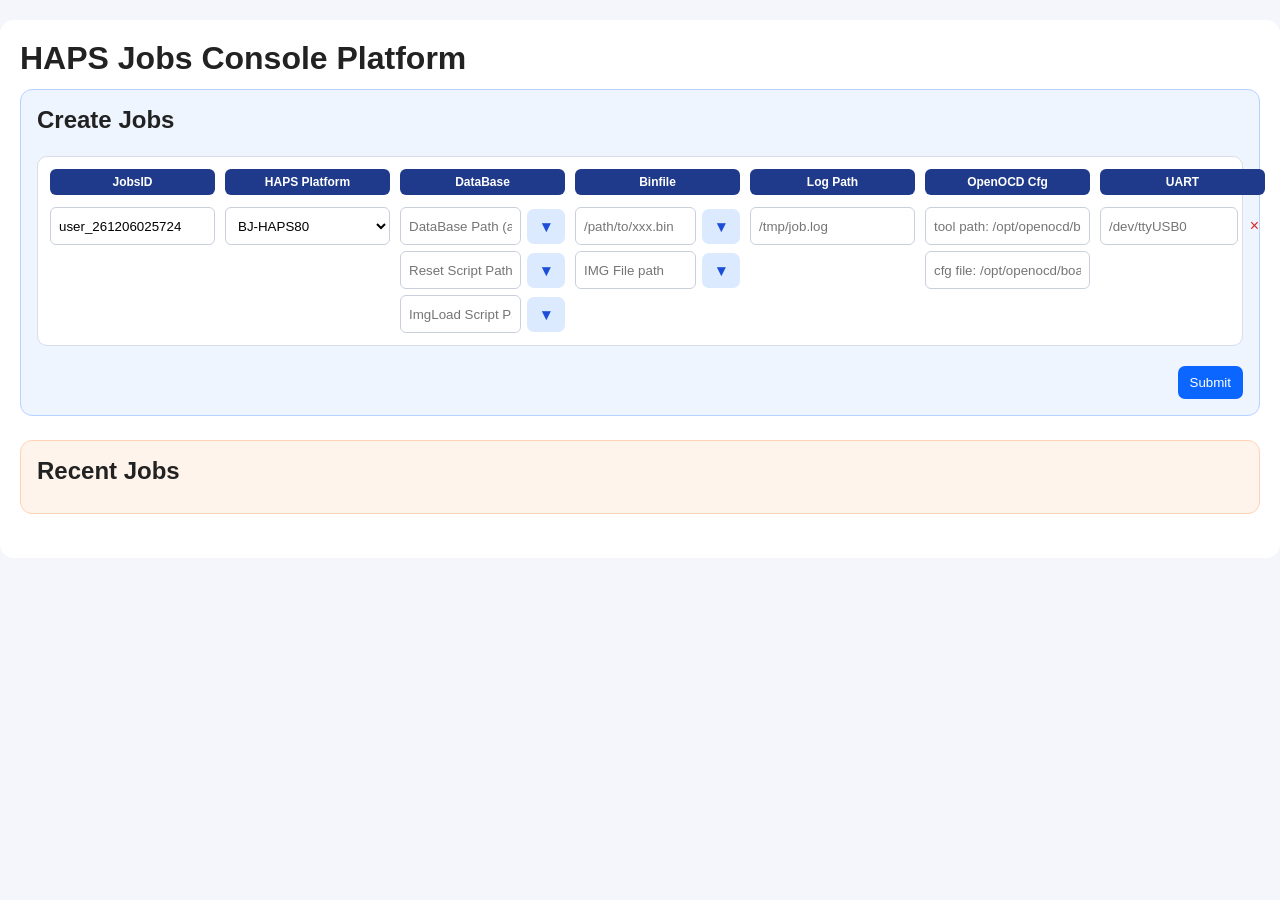
==== static/index.html @ 2254811b "Merge pull request #10 from Alex-inori/codex/enhance-main-branch-ui-features-g2jsci Replace bitfile " ====
<!doctype html>
<html lang="en">
<head>
  <meta charset="UTF-8" />
  <meta name="viewport" content="width=device-width, initial-scale=1.0" />
  <title>HAPS Jobs Console Platform</title>
  <link rel="stylesheet" href="/static/style.css" />
</head>
<body>
  <main class="container">
    <h1>HAPS Jobs Console Platform</h1>

    <section class="panel panel-new">
      <div class="header-row">
        <h2>Create Jobs</h2>
      </div>
      <form id="newJobsForm">
        <div id="newJobsList"></div>
        <div class="submit-row"><button id="submitBtn" type="submit">Submit</button></div>
      </form>
    </section>

    <section class="panel panel-recent">
      <h2>Recent Jobs</h2>
      <div id="recentJobs"></div>
    </section>
  </main>

  <template id="newJobTemplate">
    <div class="job-card row-grid">
      <label class="field"><span class="key">JobsID</span><input name="jobs_id" readonly /></label>
      <label class="field"><span class="key">HAPS Platform</span>
        <select name="haps_platform">
          <option value="BJ-HAPS80">BJ-HAPS80</option>
          <option value="CD-HAPS80">CD-HAPS80</option>
          <option value="CD-HAPS100">CD-HAPS100</option>
        </select>
      </label>

      <div class="field database-field">
        <span class="key">DataBase</span>
        <div class="stacked">
          <div class="inline-control">
            <input name="database_path" class="database-path" placeholder="DataBase Path (auto)" />
            <div class="dropdown-wrap">
              <button type="button" class="mini-btn database-browse-btn" title="Browse DataBase path">▾</button>
              <div class="directory-menu database-menu hidden"></div>
            </div>
          </div>
          <div class="inline-control">
            <input name="reset_script" class="reset-script-path" placeholder="Reset Script Path (auto)" />
            <div class="dropdown-wrap">
              <button type="button" class="mini-btn reset-browse-btn" title="Browse reset script path">▾</button>
              <div class="directory-menu reset-menu hidden"></div>
            </div>
          </div>
          <div class="inline-control">
            <input name="imgload_script" class="imgload-script-path" placeholder="ImgLoad Script Path (auto)" />
            <div class="dropdown-wrap">
              <button type="button" class="mini-btn imgload-browse-btn" title="Browse imgload script path">▾</button>
              <div class="directory-menu imgload-menu hidden"></div>
            </div>
          </div>
        </div>
      </div>

      <div class="field binfile-field">
        <span class="key">Binfile</span>
        <div class="stacked">
          <div class="inline-control">
            <input name="binfile" class="binfile-path" placeholder="/path/to/xxx.bin" />
            <div class="dropdown-wrap">
              <button type="button" class="mini-btn browse-btn" title="Browse binfile path">▾</button>
              <div class="directory-menu binfile-menu hidden"></div>
            </div>
          </div>
          <div class="inline-control">
            <input name="img_file" class="img-file-path" placeholder="IMG File path" />
            <div class="dropdown-wrap">
              <button type="button" class="mini-btn img-file-browse-btn" title="Browse IMG file path">▾</button>
              <div class="directory-menu img-file-menu hidden"></div>
            </div>
          </div>
        </div>
      </div>

      <label class="field"><span class="key">Log Path</span><input name="log_path" placeholder="/tmp/job.log" /></label>

      <div class="field openocd-field">
        <span class="key">OpenOCD Cfg</span>
        <div class="stacked">
          <input name="openocd_tool_path" placeholder="tool path: /opt/openocd/bin/openocd" />
          <input name="openocd_cfg_file" placeholder="cfg file: /opt/openocd/board.cfg" />
        </div>
      </div>

      <div class="field uart-field">
        <button type="button" class="key key-btn add-uart-btn">UART</button>
        <div class="uart-list"></div>
      </div>

      <div class="row-actions">
        <button class="delete-btn" type="button" title="Delete item">×</button>
        <button class="add-btn" type="button" title="Add next item">+</button>
      </div>
    </div>
  </template>

  <template id="uartTemplate">
    <div class="uart-item">
      <input class="uart-input" placeholder="/dev/ttyUSB0" />
      <button type="button" class="remove-uart-btn">×</button>
    </div>
  </template>

  <script src="/static/main.js"></script>
</body>
</html>
---- static/style.css ----
:root {
  --bg: #f4f6fb;
  --new-bg: #eef5ff;
  --recent-bg: #fff4ec;
  --new-border: #b8d2ff;
  --recent-border: #ffd3b3;
  --key-bg: #1f3a8a;
  --key-bg-recent: #b35a3a;
}

body { font-family: Arial, sans-serif; background: var(--bg); margin: 0; color: #222; }
.container { max-width: 1800px; margin: 20px auto; background: #fff; padding: 20px; border-radius: 14px; }
h1, h2 { margin: 0 0 12px; }
.panel { border-radius: 12px; padding: 16px; margin-bottom: 24px; }
.panel-new { background: var(--new-bg); border: 1px solid var(--new-border); }
.panel-recent { background: var(--recent-bg); border: 1px solid var(--recent-border); }
.header-row { display: flex; justify-content: space-between; align-items: center; margin-bottom: 10px; }

#newJobsForm { display: flex; flex-direction: column; gap: 10px; }
.submit-row { display: flex; justify-content: flex-end; }

.job-card, .recent-card { border: 1px solid #d8dde8; border-radius: 10px; padding: 12px; margin-bottom: 10px; background: #fff; }
.row-grid {
  display: grid;
  grid-template-columns: repeat(8, minmax(165px, 1fr)) auto;
  gap: 10px;
  align-items: stretch;
}
.recent-card.row-grid {
  grid-template-columns: repeat(4, minmax(165px, 1fr)) auto;
}

.field, .kv { display: flex; flex-direction: column; gap: 6px; }
.key {
  display: block;
  text-align: center;
  font-weight: 800;
  color: #fff;
  background: var(--key-bg);
  border-radius: 6px;
  padding: 6px 8px;
  margin-bottom: 6px;
  font-size: 12px;
}
.panel-recent .key { background: #ffb3ad; color: #7a1f16; }
.panel-recent .val { font-size: 14px; }
.panel-recent .kv .key, .panel-recent .kv .val { min-height: 38px; box-sizing: border-box; width: 100%; }
.key-btn { border: none; cursor: pointer; }

input, select, .val {
  width: 100%;
  box-sizing: border-box;
  min-height: 38px;
  padding: 8px;
  border: 1px solid #c9cfdb;
  border-radius: 6px;
  background: #fff;
}
.val { background: #f9fafb; }

.inline-control { display: grid; grid-template-columns: 1fr auto; gap: 6px; align-items: center; }
.dropdown-wrap { position: relative; }
.stacked { display: grid; gap: 6px; }

button { padding: 9px 12px; border: none; border-radius: 7px; cursor: pointer; background: #0a66ff; color: #fff; white-space: nowrap; }
.mini-btn { padding: 8px 10px; }
.browse-btn, .database-browse-btn, .reset-browse-btn, .imgload-browse-btn, .img-file-browse-btn { background: #dbeafe; color: #1d4ed8; font-size: 16px; font-weight: 700; }
.mini-btn.active { background: #0b8f4d; }
.copy-btn { background: #dcfce7; color: #166534; }
.finish-btn { background: #b54708; }

.row-actions { display: flex; align-items: flex-start; justify-content: flex-end; gap: 6px; justify-self: end; padding-right: 0; margin-right: -4px; }
.delete-btn, .add-btn { font-size: 18px; font-weight: 400; line-height: 1; padding: 0; background: transparent; border-radius: 0; min-height: auto; }
.delete-btn { color: #dc2626; }
.add-btn { color: #16a34a; }

.uart-list { display: grid; gap: 6px; }
.uart-item { display: grid; grid-template-columns: 1fr auto; gap: 6px; }
.remove-uart-btn { background: transparent; color: #dc2626; font-size: 16px; font-weight: 400; padding: 0 6px; }

.actions { display: flex; align-items: center; justify-content: flex-end; gap: 10px; margin-left: auto; }
.status.Runing { color: #0a66ff; font-weight: 700; }
.status.Finish { color: #15803d; font-weight: 700; }
.status.Stopped, .status.Failed { color: #a11; font-weight: 700; }
.status-kv .val { display: flex; align-items: center; justify-content: center; text-align: center; }
.jobid-kv .key, .jobid-kv .jobid-val { width: 100%; }
.jobid-kv .jobid-val { white-space: nowrap; overflow: hidden; text-overflow: ellipsis; }

.dropdown-wrap { position: relative; }
.directory-menu {
  position: absolute;
  top: 42px;
  right: 0;
  z-index: 20;
  background: #fff;
  border: 1px solid #c9cfdb;
  border-radius: 6px;
  box-shadow: 0 8px 18px rgba(0, 0, 0, 0.12);
  min-width: 260px;
  max-height: 200px;
  overflow: auto;
}
.directory-option {
  display: block;
  width: 100%;
  border-radius: 0;
  border: none;
  background: #fff;
  color: #111;
  text-align: left;
  font-weight: 500;
  padding: 8px 10px;
}
.directory-option:hover { background: #eef5ff; }
.hidden { display: none; }

.browse-btn, .database-browse-btn, .reset-browse-btn, .imgload-browse-btn, .img-file-browse-btn { min-width: 38px; padding: 8px 10px; font-size: 16px; font-weight: 800; }
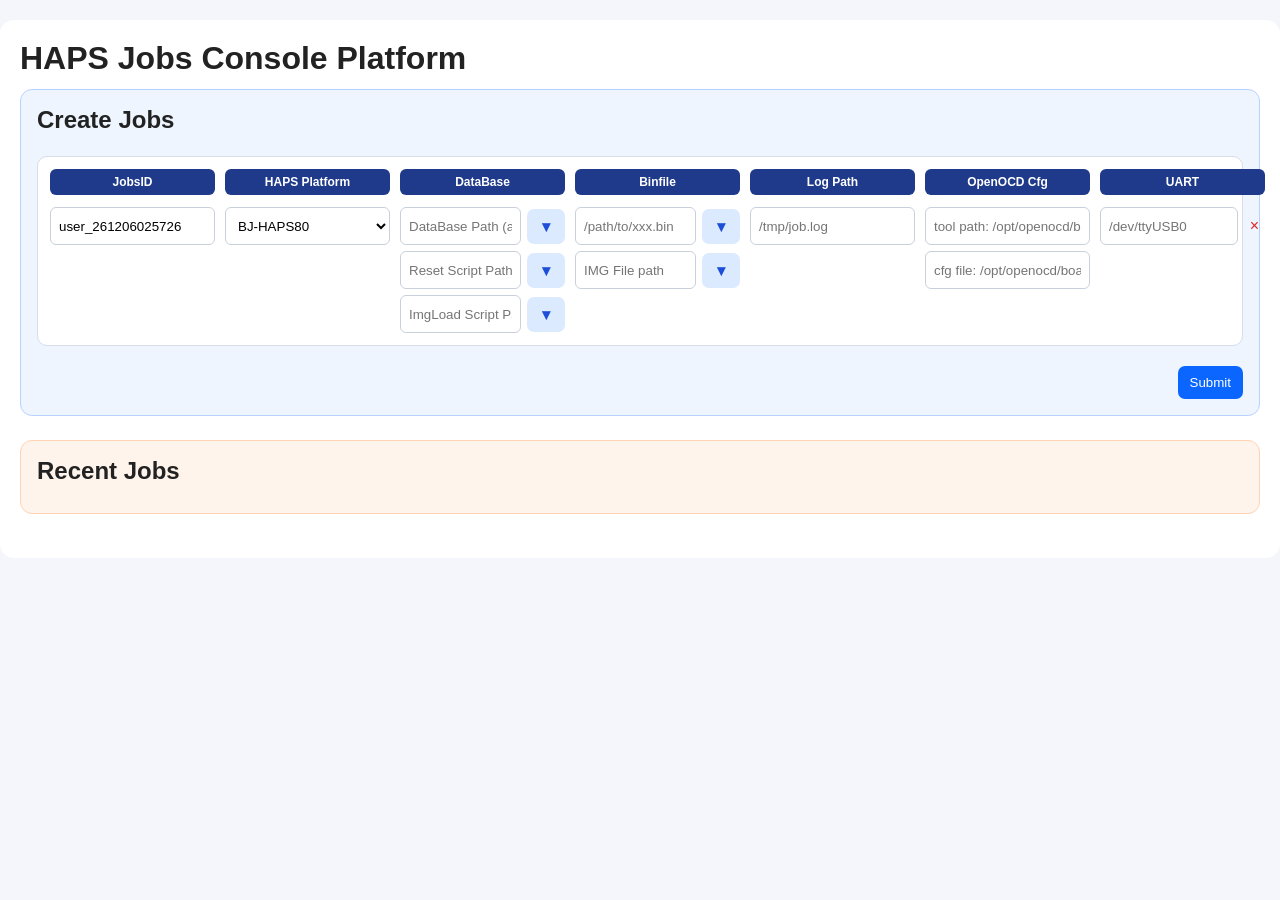
==== commit 26ad84b8: "Switch browse buttons to filesystem picker behavior" ====
--- a/static/index.html
+++ b/static/index.html
@@ -44,21 +44,18 @@
             <input name="database_path" class="database-path" placeholder="DataBase Path (auto)" />
             <div class="dropdown-wrap">
               <button type="button" class="mini-btn database-browse-btn" title="Browse DataBase path">▾</button>
-              <div class="directory-menu database-menu hidden"></div>
             </div>
           </div>
           <div class="inline-control">
             <input name="reset_script" class="reset-script-path" placeholder="Reset Script Path (auto)" />
             <div class="dropdown-wrap">
               <button type="button" class="mini-btn reset-browse-btn" title="Browse reset script path">▾</button>
-              <div class="directory-menu reset-menu hidden"></div>
             </div>
           </div>
           <div class="inline-control">
             <input name="imgload_script" class="imgload-script-path" placeholder="ImgLoad Script Path (auto)" />
             <div class="dropdown-wrap">
               <button type="button" class="mini-btn imgload-browse-btn" title="Browse imgload script path">▾</button>
-              <div class="directory-menu imgload-menu hidden"></div>
             </div>
           </div>
         </div>
@@ -71,14 +68,12 @@
             <input name="binfile" class="binfile-path" placeholder="/path/to/xxx.bin" />
             <div class="dropdown-wrap">
               <button type="button" class="mini-btn browse-btn" title="Browse binfile path">▾</button>
-              <div class="directory-menu binfile-menu hidden"></div>
             </div>
           </div>
           <div class="inline-control">
             <input name="img_file" class="img-file-path" placeholder="IMG File path" />
             <div class="dropdown-wrap">
               <button type="button" class="mini-btn img-file-browse-btn" title="Browse IMG file path">▾</button>
-              <div class="directory-menu img-file-menu hidden"></div>
             </div>
           </div>
         </div>
--- a/static/style.css
+++ b/static/style.css
@@ -87,31 +87,4 @@
 .jobid-kv .jobid-val { white-space: nowrap; overflow: hidden; text-overflow: ellipsis; }
 
 .dropdown-wrap { position: relative; }
-.directory-menu {
-  position: absolute;
-  top: 42px;
-  right: 0;
-  z-index: 20;
-  background: #fff;
-  border: 1px solid #c9cfdb;
-  border-radius: 6px;
-  box-shadow: 0 8px 18px rgba(0, 0, 0, 0.12);
-  min-width: 260px;
-  max-height: 200px;
-  overflow: auto;
-}
-.directory-option {
-  display: block;
-  width: 100%;
-  border-radius: 0;
-  border: none;
-  background: #fff;
-  color: #111;
-  text-align: left;
-  font-weight: 500;
-  padding: 8px 10px;
-}
-.directory-option:hover { background: #eef5ff; }
-.hidden { display: none; }
-
 .browse-btn, .database-browse-btn, .reset-browse-btn, .imgload-browse-btn, .img-file-browse-btn { min-width: 38px; padding: 8px 10px; font-size: 16px; font-weight: 800; }
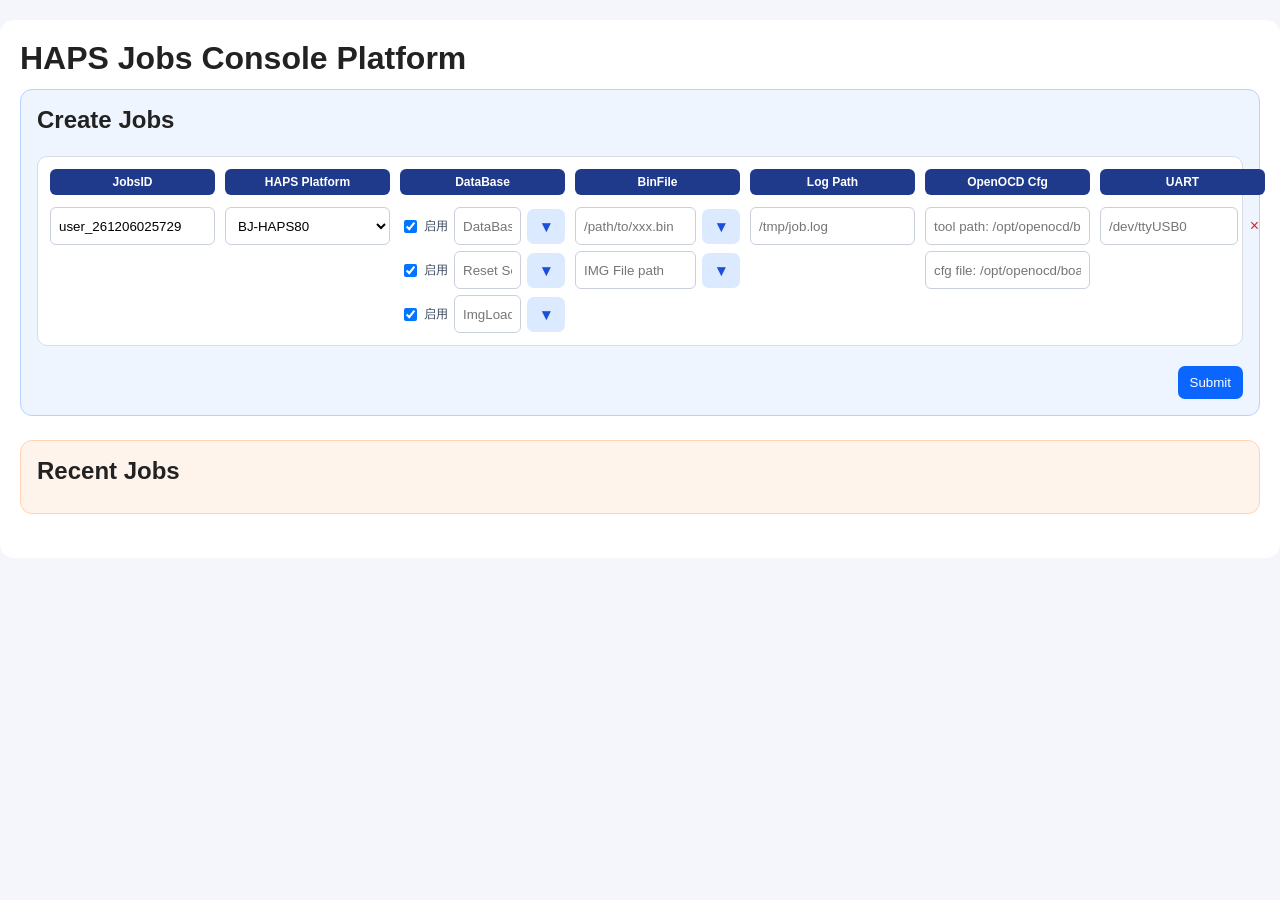
==== commit 26f5980e: "Improve Create Jobs database toggles and BinFile label" ====
--- a/static/index.html
+++ b/static/index.html
@@ -41,18 +41,21 @@
         <span class="key">DataBase</span>
         <div class="stacked">
           <div class="inline-control">
+            <label class="config-toggle"><input type="checkbox" class="db-config-toggle" data-target="database_path" checked />启用</label>
             <input name="database_path" class="database-path" placeholder="DataBase Path (auto)" />
             <div class="dropdown-wrap">
               <button type="button" class="mini-btn database-browse-btn" title="Browse DataBase path">▾</button>
             </div>
           </div>
           <div class="inline-control">
+            <label class="config-toggle"><input type="checkbox" class="db-config-toggle" data-target="reset_script" checked />启用</label>
             <input name="reset_script" class="reset-script-path" placeholder="Reset Script Path (auto)" />
             <div class="dropdown-wrap">
               <button type="button" class="mini-btn reset-browse-btn" title="Browse reset script path">▾</button>
             </div>
           </div>
           <div class="inline-control">
+            <label class="config-toggle"><input type="checkbox" class="db-config-toggle" data-target="imgload_script" checked />启用</label>
             <input name="imgload_script" class="imgload-script-path" placeholder="ImgLoad Script Path (auto)" />
             <div class="dropdown-wrap">
               <button type="button" class="mini-btn imgload-browse-btn" title="Browse imgload script path">▾</button>
@@ -62,7 +65,7 @@
       </div>
 
       <div class="field binfile-field">
-        <span class="key">Binfile</span>
+        <span class="key">BinFile</span>
         <div class="stacked">
           <div class="inline-control">
             <input name="binfile" class="binfile-path" placeholder="/path/to/xxx.bin" />
--- a/static/style.css
+++ b/static/style.css
@@ -42,7 +42,13 @@
   margin-bottom: 6px;
   font-size: 12px;
 }
-.panel-recent .key { background: #ffb3ad; color: #7a1f16; }
+.panel-recent .key {
+  background: #ffb3ad;
+  color: #fff;
+  display: flex;
+  align-items: center;
+  justify-content: center;
+}
 .panel-recent .val { font-size: 14px; }
 .panel-recent .kv .key, .panel-recent .kv .val { min-height: 38px; box-sizing: border-box; width: 100%; }
 .key-btn { border: none; cursor: pointer; }
@@ -88,3 +94,7 @@
 
 .dropdown-wrap { position: relative; }
 .browse-btn, .database-browse-btn, .reset-browse-btn, .imgload-browse-btn, .img-file-browse-btn { min-width: 38px; padding: 8px 10px; font-size: 16px; font-weight: 800; }
+
+.database-field .inline-control { grid-template-columns: auto 1fr auto; }
+.config-toggle { display: inline-flex; align-items: center; gap: 4px; font-size: 12px; color: #334155; white-space: nowrap; }
+.config-toggle input { width: auto; min-height: auto; }
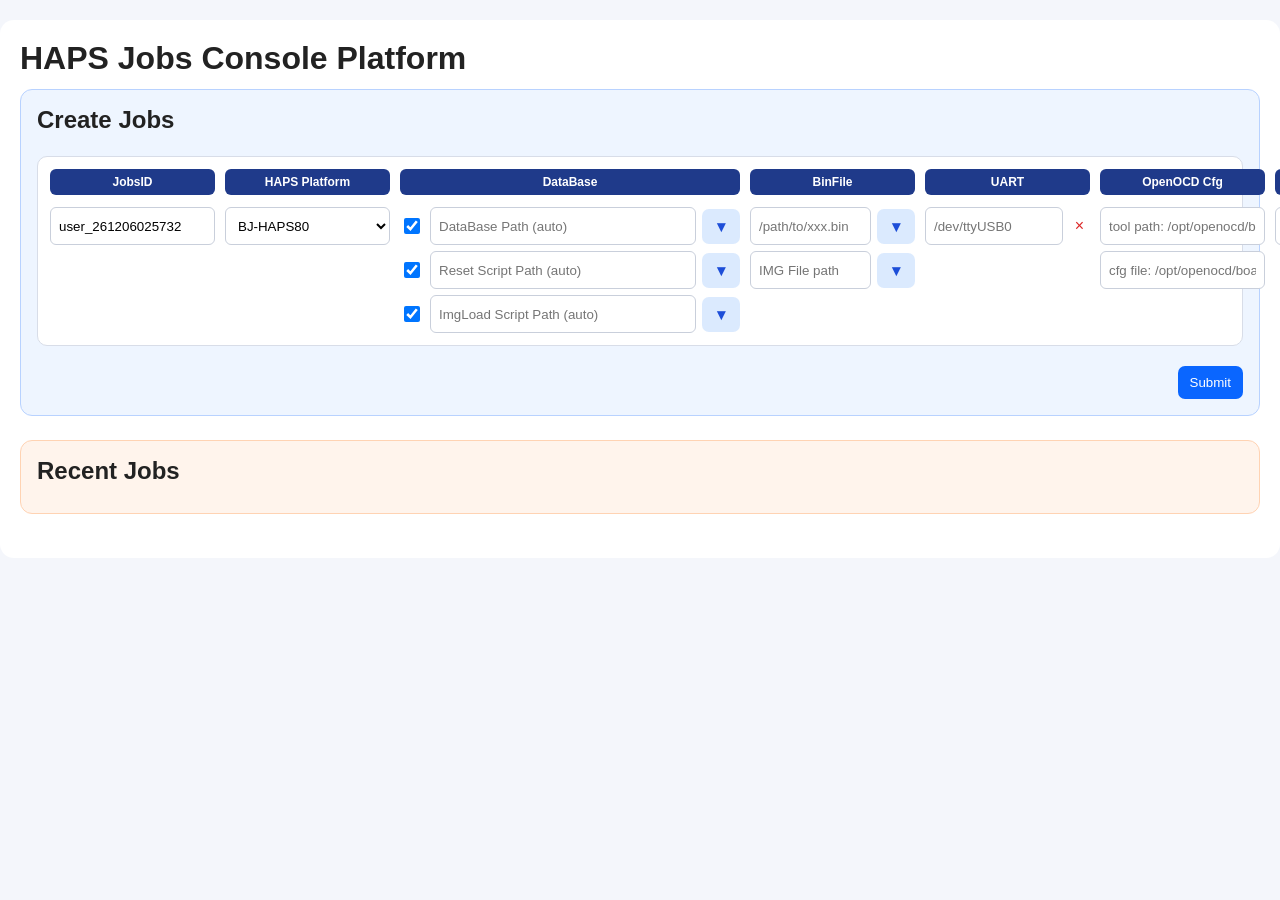
==== commit 5e76fc7b: "Swap UART and Log Path field positions" ====
--- a/static/index.html
+++ b/static/index.html
@@ -41,21 +41,21 @@
         <span class="key">DataBase</span>
         <div class="stacked">
           <div class="inline-control">
-            <label class="config-toggle"><input type="checkbox" class="db-config-toggle" data-target="database_path" checked />启用</label>
+            <label class="config-toggle" title="Enable database_path"><input type="checkbox" class="db-config-toggle" data-target="database_path" checked /></label>
             <input name="database_path" class="database-path" placeholder="DataBase Path (auto)" />
             <div class="dropdown-wrap">
               <button type="button" class="mini-btn database-browse-btn" title="Browse DataBase path">▾</button>
             </div>
           </div>
           <div class="inline-control">
-            <label class="config-toggle"><input type="checkbox" class="db-config-toggle" data-target="reset_script" checked />启用</label>
+            <label class="config-toggle" title="Enable reset_script"><input type="checkbox" class="db-config-toggle" data-target="reset_script" checked /></label>
             <input name="reset_script" class="reset-script-path" placeholder="Reset Script Path (auto)" />
             <div class="dropdown-wrap">
               <button type="button" class="mini-btn reset-browse-btn" title="Browse reset script path">▾</button>
             </div>
           </div>
           <div class="inline-control">
-            <label class="config-toggle"><input type="checkbox" class="db-config-toggle" data-target="imgload_script" checked />启用</label>
+            <label class="config-toggle" title="Enable imgload_script"><input type="checkbox" class="db-config-toggle" data-target="imgload_script" checked /></label>
             <input name="imgload_script" class="imgload-script-path" placeholder="ImgLoad Script Path (auto)" />
             <div class="dropdown-wrap">
               <button type="button" class="mini-btn imgload-browse-btn" title="Browse imgload script path">▾</button>
@@ -82,7 +82,10 @@
         </div>
       </div>
 
-      <label class="field"><span class="key">Log Path</span><input name="log_path" placeholder="/tmp/job.log" /></label>
+      <div class="field uart-field">
+        <button type="button" class="key key-btn add-uart-btn">UART</button>
+        <div class="uart-list"></div>
+      </div>
 
       <div class="field openocd-field">
         <span class="key">OpenOCD Cfg</span>
@@ -92,10 +95,7 @@
         </div>
       </div>
 
-      <div class="field uart-field">
-        <button type="button" class="key key-btn add-uart-btn">UART</button>
-        <div class="uart-list"></div>
-      </div>
+      <label class="field"><span class="key">Log Path</span><input name="log_path" placeholder="/tmp/job.log" /></label>
 
       <div class="row-actions">
         <button class="delete-btn" type="button" title="Delete item">×</button>
--- a/static/style.css
+++ b/static/style.css
@@ -95,6 +95,7 @@
 .dropdown-wrap { position: relative; }
 .browse-btn, .database-browse-btn, .reset-browse-btn, .imgload-browse-btn, .img-file-browse-btn { min-width: 38px; padding: 8px 10px; font-size: 16px; font-weight: 800; }
 
-.database-field .inline-control { grid-template-columns: auto 1fr auto; }
-.config-toggle { display: inline-flex; align-items: center; gap: 4px; font-size: 12px; color: #334155; white-space: nowrap; }
-.config-toggle input { width: auto; min-height: auto; }
+.database-field { grid-column: span 2; }
+.database-field .inline-control { grid-template-columns: 24px 1fr auto; }
+.config-toggle { display: inline-flex; align-items: center; justify-content: center; margin: 0; }
+.config-toggle input { width: 16px; min-height: 16px; height: 16px; margin: 0; }
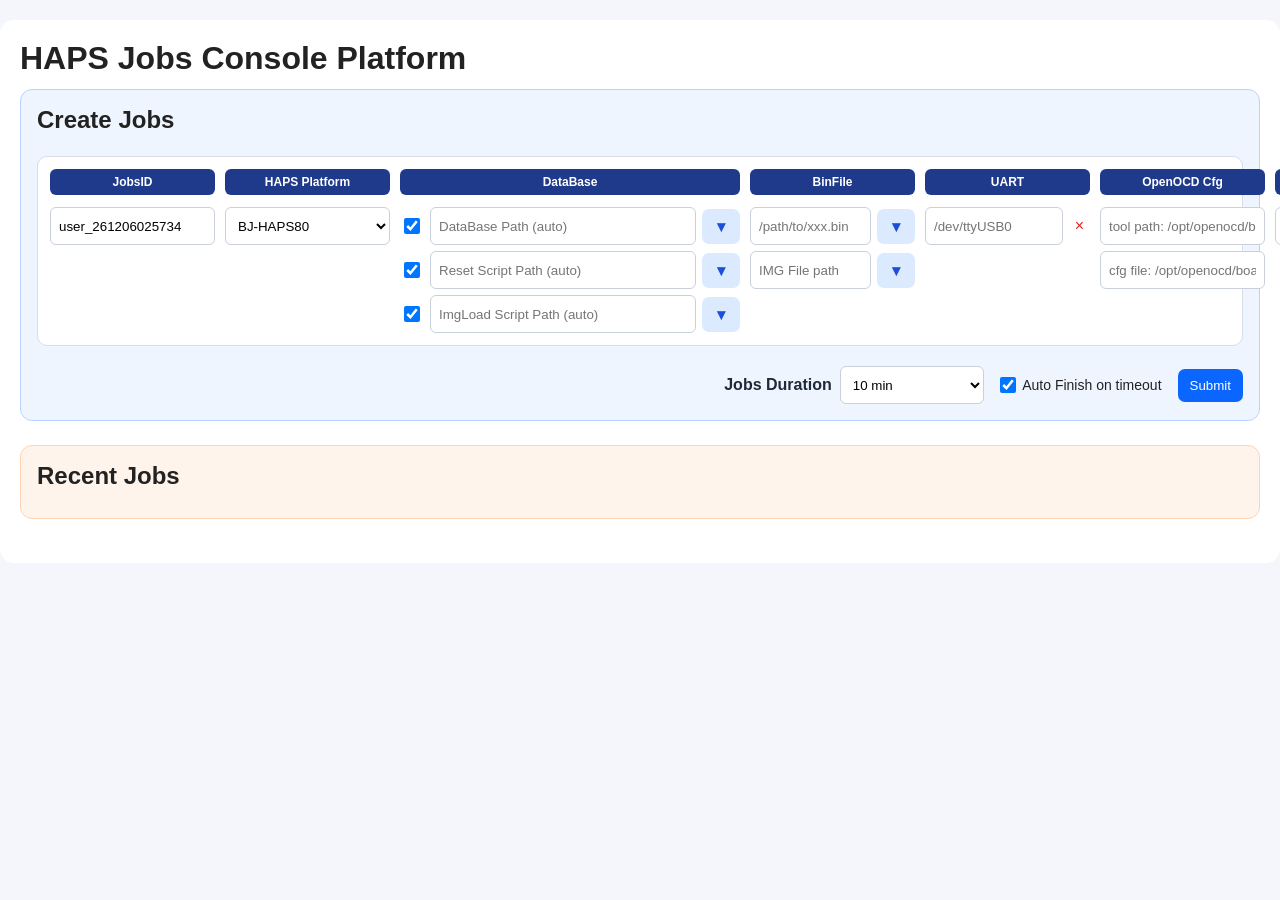
==== commit c29fe374: "Merge pull request #20 from Alex-inori/codex/add-job-time-selection-before-submit Remove Jobs Durati" ====
--- a/static/index.html
+++ b/static/index.html
@@ -16,7 +16,17 @@
       </div>
       <form id="newJobsForm">
         <div id="newJobsList"></div>
-        <div class="submit-row"><button id="submitBtn" type="submit">Submit</button></div>
+        <div class="submit-row">
+          <label class="timing-setting">
+            <span class="timing-label">Jobs Duration</span>
+            <select id="jobsDurationMinutes"></select>
+          </label>
+          <label class="auto-finish-setting">
+            <input id="autoFinishEnabled" type="checkbox" checked />
+            <span>Auto Finish on timeout</span>
+          </label>
+          <button id="submitBtn" type="submit">Submit</button>
+        </div>
       </form>
     </section>
 
--- a/static/style.css
+++ b/static/style.css
@@ -17,7 +17,19 @@
 .header-row { display: flex; justify-content: space-between; align-items: center; margin-bottom: 10px; }
 
 #newJobsForm { display: flex; flex-direction: column; gap: 10px; }
-.submit-row { display: flex; justify-content: flex-end; }
+.submit-row { display: flex; justify-content: flex-end; align-items: center; gap: 12px; flex-wrap: wrap; }
+.timing-setting { min-width: 260px; display: inline-flex; align-items: center; gap: 8px; }
+.timing-label {
+  font-weight: 700;
+  color: #1f2937;
+  white-space: nowrap;
+  background: transparent;
+  padding: 0;
+  border-radius: 0;
+}
+.auto-finish-setting { display: inline-flex; align-items: center; gap: 6px; min-height: 38px; padding: 0 4px; font-size: 14px; }
+.auto-finish-setting input { width: 16px; min-height: 16px; height: 16px; margin: 0; }
+.job-alert { margin-top: 6px; padding: 8px; border-radius: 6px; background: #fff7ed; border: 1px solid #fdba74; color: #9a3412; font-size: 13px; }
 
 .job-card, .recent-card { border: 1px solid #d8dde8; border-radius: 10px; padding: 12px; margin-bottom: 10px; background: #fff; }
 .row-grid {
@@ -99,3 +111,64 @@
 .database-field .inline-control { grid-template-columns: 24px 1fr auto; }
 .config-toggle { display: inline-flex; align-items: center; justify-content: center; margin: 0; }
 .config-toggle input { width: 16px; min-height: 16px; height: 16px; margin: 0; }
+
+.file-browser-overlay {
+  position: fixed;
+  inset: 0;
+  background: rgba(0, 0, 0, 0.35);
+  display: none;
+  align-items: center;
+  justify-content: center;
+  z-index: 999;
+}
+.file-browser-modal {
+  width: min(760px, 92vw);
+  max-height: 80vh;
+  background: #fff;
+  border-radius: 10px;
+  box-shadow: 0 10px 30px rgba(0, 0, 0, 0.25);
+  display: grid;
+  grid-template-rows: auto auto 1fr auto;
+  gap: 8px;
+  padding: 10px;
+}
+.file-browser-head {
+  display: flex;
+  align-items: center;
+  justify-content: space-between;
+}
+.file-browser-close {
+  background: transparent;
+  color: #333;
+  font-size: 22px;
+  line-height: 1;
+  padding: 0 6px;
+}
+
+.file-browser-path-row {
+  display: grid;
+  grid-template-columns: 1fr auto;
+  gap: 8px;
+}
+.file-browser-actions {
+  display: flex;
+  justify-content: flex-end;
+  gap: 8px;
+}
+
+.file-browser-list {
+  border: 1px solid #d6dbe8;
+  border-radius: 8px;
+  overflow: auto;
+  min-height: 240px;
+  padding: 6px;
+  display: grid;
+  gap: 4px;
+}
+.fs-item {
+  text-align: left;
+  background: #f8fafc;
+  color: #111827;
+}
+.fs-item:hover { background: #e2e8f0; }
+.fs-empty, .fs-error { padding: 8px; color: #6b7280; }
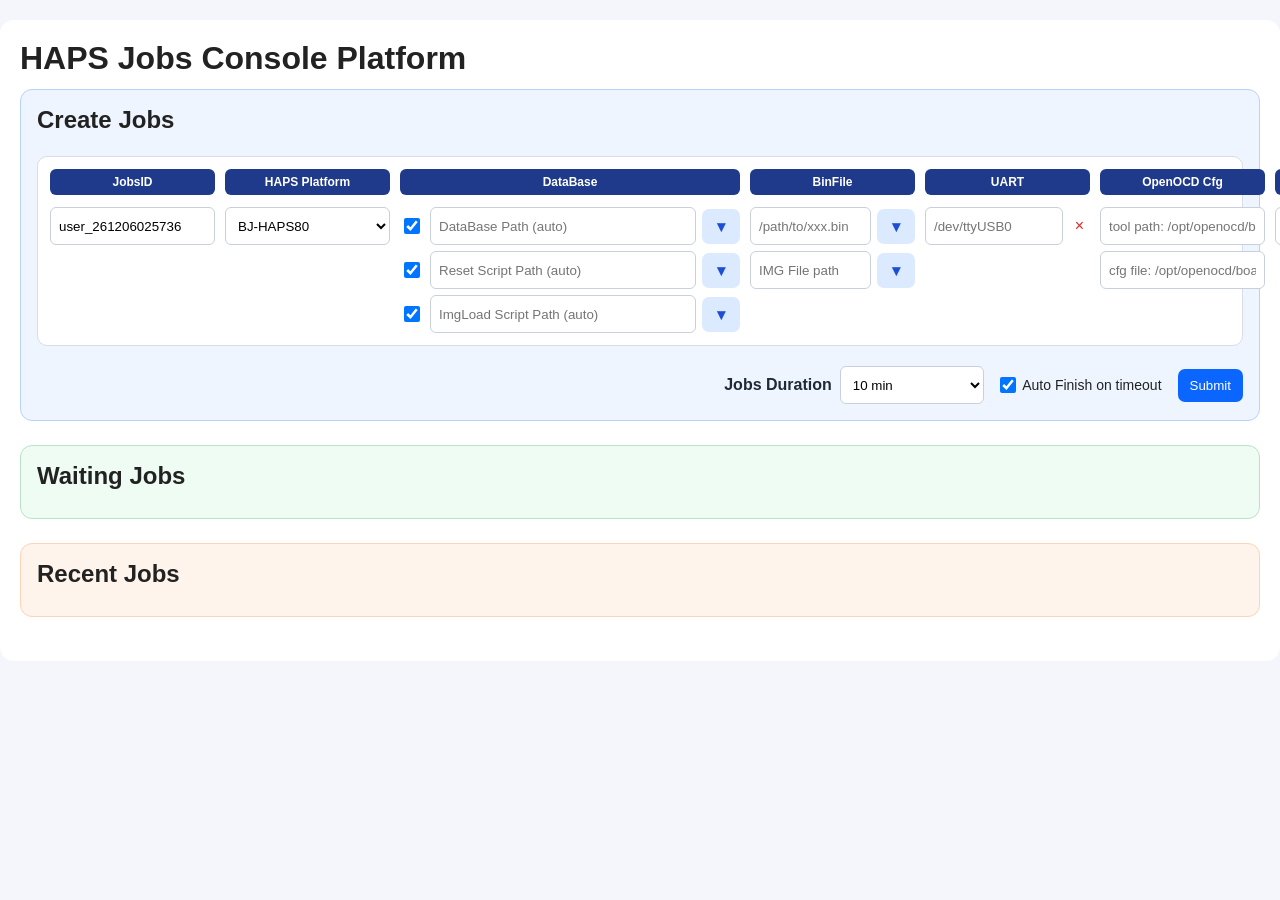
==== commit 3c842d39: "Fix waiting delete icon and preserve submitter user id" ====
--- a/static/index.html
+++ b/static/index.html
@@ -28,6 +28,11 @@
           <button id="submitBtn" type="submit">Submit</button>
         </div>
       </form>
+    </section>
+
+    <section class="panel panel-waiting">
+      <h2>Waiting Jobs</h2>
+      <div id="waitingJobs"></div>
     </section>
 
     <section class="panel panel-recent">
--- a/static/style.css
+++ b/static/style.css
@@ -2,8 +2,10 @@
   --bg: #f4f6fb;
   --new-bg: #eef5ff;
   --recent-bg: #fff4ec;
+  --waiting-bg: #effcf4;
   --new-border: #b8d2ff;
   --recent-border: #ffd3b3;
+  --waiting-border: #b7e4c7;
   --key-bg: #1f3a8a;
   --key-bg-recent: #b35a3a;
 }
@@ -13,6 +15,7 @@
 h1, h2 { margin: 0 0 12px; }
 .panel { border-radius: 12px; padding: 16px; margin-bottom: 24px; }
 .panel-new { background: var(--new-bg); border: 1px solid var(--new-border); }
+.panel-waiting { background: var(--waiting-bg); border: 1px solid var(--waiting-border); }
 .panel-recent { background: var(--recent-bg); border: 1px solid var(--recent-border); }
 .header-row { display: flex; justify-content: space-between; align-items: center; margin-bottom: 10px; }
 
@@ -39,6 +42,9 @@
   align-items: stretch;
 }
 .recent-card.row-grid {
+  grid-template-columns: repeat(6, minmax(165px, 1fr)) auto;
+}
+.waiting-card.row-grid {
   grid-template-columns: repeat(4, minmax(165px, 1fr)) auto;
 }
 
@@ -172,3 +178,5 @@
 }
 .fs-item:hover { background: #e2e8f0; }
 .fs-empty, .fs-error { padding: 8px; color: #6b7280; }
+
+.waiting-del-btn { font-size: 18px; line-height: 1; min-height: auto; }
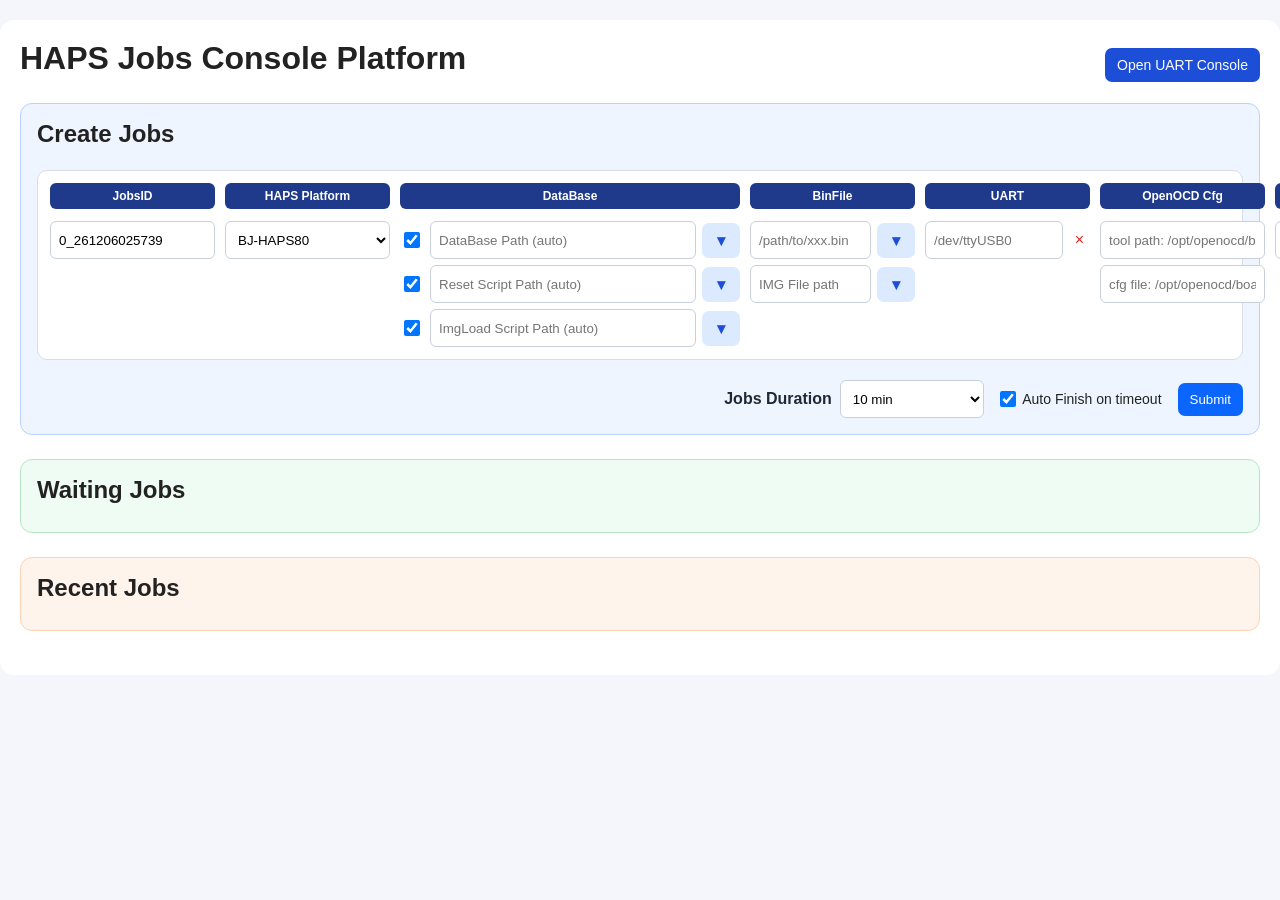
==== commit 3ce3a8ed: "feat: add uart websocket console for serial jobs" ====
--- a/static/index.html
+++ b/static/index.html
@@ -8,7 +8,10 @@
 </head>
 <body>
   <main class="container">
-    <h1>HAPS Jobs Console Platform</h1>
+    <div class="header-row page-header">
+      <h1>HAPS Jobs Console Platform</h1>
+      <a class="nav-link-btn" href="/uart-console">Open UART Console</a>
+    </div>
 
     <section class="panel panel-new">
       <div class="header-row">
--- a/static/style.css
+++ b/static/style.css
@@ -45,7 +45,22 @@
   grid-template-columns: repeat(6, minmax(165px, 1fr)) auto;
 }
 .waiting-card.row-grid {
-  grid-template-columns: repeat(4, minmax(165px, 1fr)) auto;
+  grid-template-columns: repeat(4, minmax(165px, 1fr));
+}
+
+.waiting-card {
+  position: relative;
+  padding-top: 38px;
+  padding-right: 44px;
+}
+.waiting-delete-btn {
+  position: absolute;
+  top: 8px;
+  right: 10px;
+  margin: 0;
+  font-size: 22px;
+  line-height: 1;
+  z-index: 1;
 }
 
 .field, .kv { display: flex; flex-direction: column; gap: 6px; }
@@ -103,6 +118,29 @@
 .remove-uart-btn { background: transparent; color: #dc2626; font-size: 16px; font-weight: 400; padding: 0 6px; }
 
 .actions { display: flex; align-items: center; justify-content: flex-end; gap: 10px; margin-left: auto; }
+.recent-card .actions {
+  display: flex;
+  flex-direction: column;
+  align-items: stretch;
+  justify-content: flex-start;
+  gap: 8px;
+  width: 180px;
+}
+.recent-card .actions > button {
+  width: 100%;
+}
+
+.recent-actions-force {
+  display: flex !important;
+  flex-direction: column !important;
+  align-items: stretch !important;
+  justify-content: flex-start !important;
+  gap: 8px !important;
+  width: 180px !important;
+}
+.recent-actions-force > button {
+  width: 100% !important;
+}
 .status.Runing { color: #0a66ff; font-weight: 700; }
 .status.Finish { color: #15803d; font-weight: 700; }
 .status.Stopped, .status.Failed { color: #a11; font-weight: 700; }
@@ -179,4 +217,75 @@
 .fs-item:hover { background: #e2e8f0; }
 .fs-empty, .fs-error { padding: 8px; color: #6b7280; }
 
-.waiting-del-btn { font-size: 18px; line-height: 1; min-height: auto; }
+
+.stop-confirm-overlay {
+  position: fixed;
+  inset: 0;
+  display: none;
+  pointer-events: none;
+  z-index: 1200;
+}
+.stop-confirm-modal {
+  position: fixed;
+  width: min(460px, calc(100vw - 24px));
+  background: #fff;
+  border-radius: 12px;
+  border: 1px solid #fdba74;
+  box-shadow: 0 12px 34px rgba(0, 0, 0, 0.28);
+  padding: 16px;
+  display: grid;
+  gap: 12px;
+  pointer-events: auto;
+}
+.stop-confirm-title { font-size: 18px; font-weight: 700; color: #9a3412; }
+.stop-confirm-message { font-size: 14px; color: #111827; }
+.stop-confirm-countdown { font-size: 13px; color: #b45309; }
+.stop-confirm-actions { display: flex; justify-content: flex-end; gap: 10px; }
+
+.page-header {
+  margin-bottom: 14px;
+}
+
+.nav-link-btn {
+  display: inline-flex;
+  align-items: center;
+  justify-content: center;
+  text-decoration: none;
+  background: #1d4ed8;
+  color: #fff;
+  border-radius: 7px;
+  padding: 9px 12px;
+  font-size: 14px;
+}
+
+.uart-console-container {
+  max-width: 1400px;
+}
+
+.uart-console-toolbar {
+  display: flex;
+  align-items: center;
+  gap: 12px;
+  margin-bottom: 10px;
+}
+
+.uart-console-toolbar label {
+  display: inline-flex;
+  align-items: center;
+  gap: 8px;
+  font-weight: 700;
+}
+
+.uart-output {
+  min-height: 65vh;
+  max-height: 70vh;
+  overflow: auto;
+  border: 1px solid #cbd5e1;
+  border-radius: 8px;
+  padding: 12px;
+  background: #0b1220;
+  color: #d1fae5;
+  font-size: 13px;
+  line-height: 1.45;
+  margin: 0;
+}
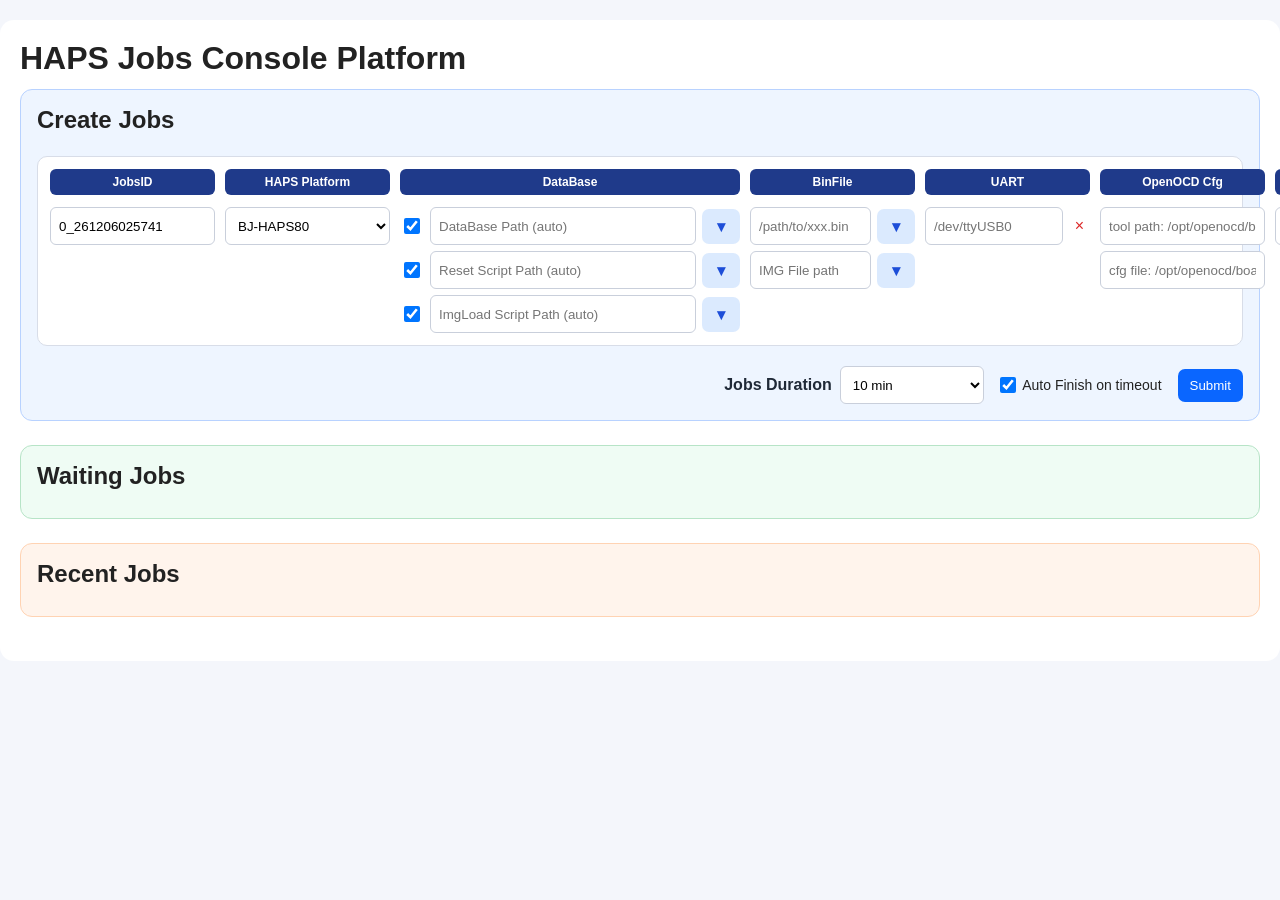
==== commit 9670103e: "fix: bind uart console to each recent job" ====
--- a/static/index.html
+++ b/static/index.html
@@ -8,10 +8,7 @@
 </head>
 <body>
   <main class="container">
-    <div class="header-row page-header">
-      <h1>HAPS Jobs Console Platform</h1>
-      <a class="nav-link-btn" href="/uart-console">Open UART Console</a>
-    </div>
+    <h1>HAPS Jobs Console Platform</h1>
 
     <section class="panel panel-new">
       <div class="header-row">
--- a/static/style.css
+++ b/static/style.css
@@ -289,3 +289,43 @@
   line-height: 1.45;
   margin: 0;
 }
+
+.uart-job-console {
+  border: 1px solid #cbd5e1;
+  border-radius: 8px;
+  background: #f8fafc;
+  padding: 10px;
+}
+
+.uart-columns {
+  display: grid;
+  grid-template-columns: repeat(auto-fit, minmax(260px, 1fr));
+  gap: 10px;
+}
+
+.uart-column {
+  border: 1px solid #cbd5e1;
+  border-radius: 8px;
+  background: #0f172a;
+  color: #e2e8f0;
+  overflow: hidden;
+}
+
+.uart-column-title {
+  background: #1e293b;
+  padding: 8px 10px;
+  font-weight: 700;
+  font-size: 13px;
+}
+
+.uart-column-output {
+  margin: 0;
+  padding: 10px;
+  min-height: 180px;
+  max-height: 300px;
+  overflow: auto;
+  white-space: pre-wrap;
+  word-break: break-word;
+  font-size: 12px;
+  line-height: 1.45;
+}
